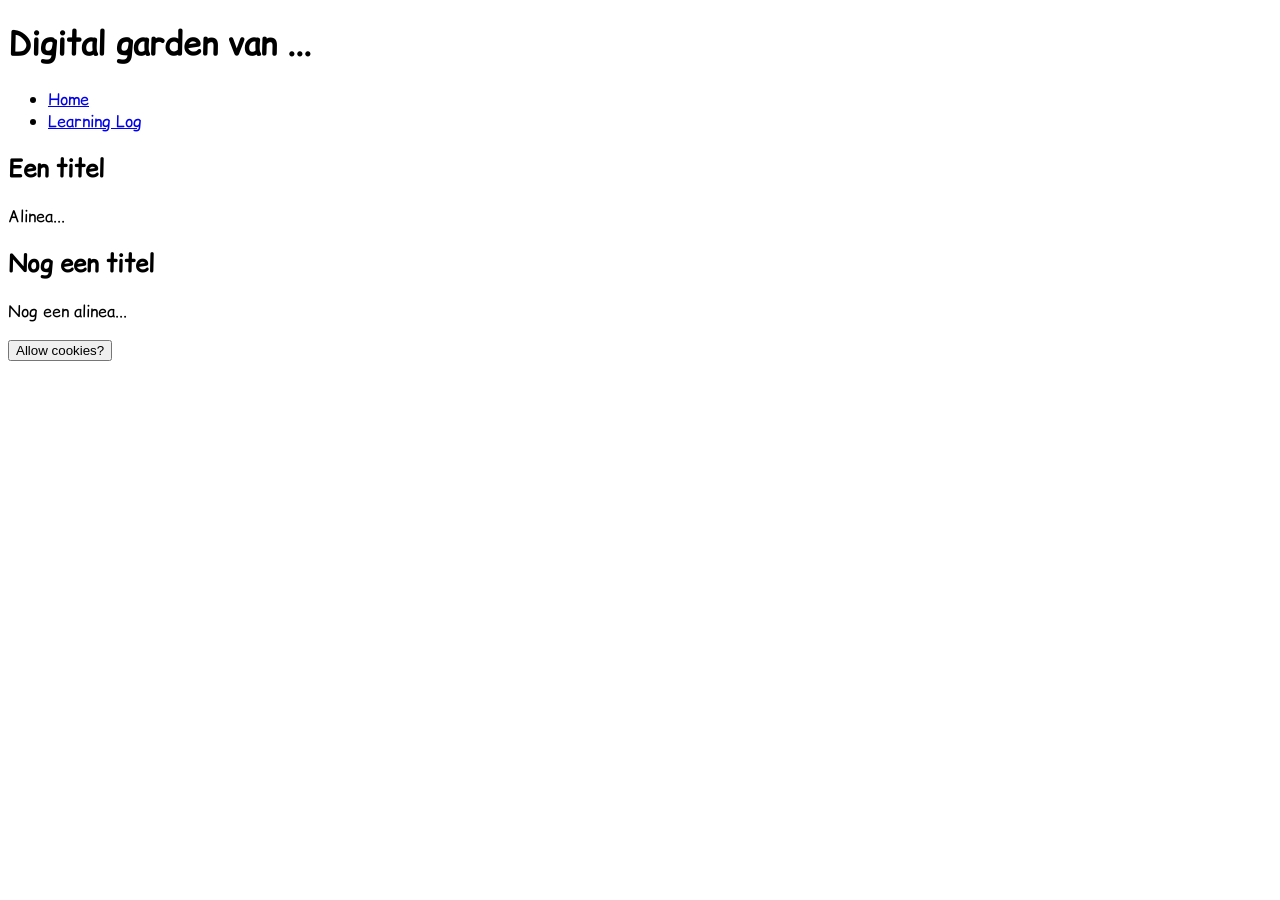
==== index.html @ a047b833 "Model reset voor sprint 2" ====
<!doctype html>
<html lang="en">
  <head>
    <meta charset="UTF-8" />
    <meta name="viewport" content="width=device-width, initial-scale=1.0" />
    <meta name="author" content="jouw naam" />
    <meta name="color-scheme" content="dark light" />

    <title>Digital garden van ...</title>
    <link rel="stylesheet" href="./css/normal.css" />

    <!-- Importeer het webring component, voeg jouw eigen domein toe in data-page -->
    <script
      data-page="https://example.com"
      src="http://digitaaltuintje.nl/webring.js"
      defer
    ></script>
  </head>
  <body>
    <header>
      <h1>Digital garden van ...</h1>
      <nav>
        <ul>
          <li><a href="index.html">Home</a></li>
          <li><a href="https://github.com/account/repo">Learning Log</a></li>
        </ul>
      </nav>
    </header>

    <main>
      <article>
        <h2>Een titel</h2>

        <p>Alinea...</p>
      </article>

      <article>
        <h2>Nog een titel</h2>

        <p>Nog een alinea...</p>
      </article>
    </main>

    <footer>
      <nav>
        <button commandfor="cookieModal" command="show-modal">
          <span>Allow cookies?</span>
        </button>
      </nav>
    </footer>

    <dialog id="cookieModal">
      <form method="dialog">
        <p>
          We use cookies to personalise content and ads, to provide social media
          features and to analyse our traffic. We also share information about
          your use of our site with our social media, advertising and analytics
          partners who may combine it with other information that you’ve
          provided to them or that they’ve collected from your use of their
          services.
        </p>
        <button onclick="setCookie()">Allow</button>
        <button onclick="unsetCookie()">Deny</button>
      </form>
    </dialog>
  </body>
</html>
---- css/normal.css ----
/**************************
* MARK: Fonts
**************************/

@font-face {
  font-family: "Comic Relief";
  src: url(../fonts/ComicRelief-Regular.woff2);
  font-weight: 400;
  font-style: normal;
}

/**************************
* MARK: Custom properties
**************************/

html {
  color-scheme: light dark;
}

/**************************
* MARK: Algemene Styling
**************************/

*,
*::after,
*::before {
  box-sizing: border-box;
}

img {
  max-width: 100%;
}

body {
  font-family: "Comic Relief", system-ui;
}

/**************************
* MARK: Header
**************************/

header {
}

/**************************
* MARK: Footer
**************************/

footer {
}

/**************************
* MARK: Main
**************************/

main {
}

/**************************
* MARK: Section ...
**************************/
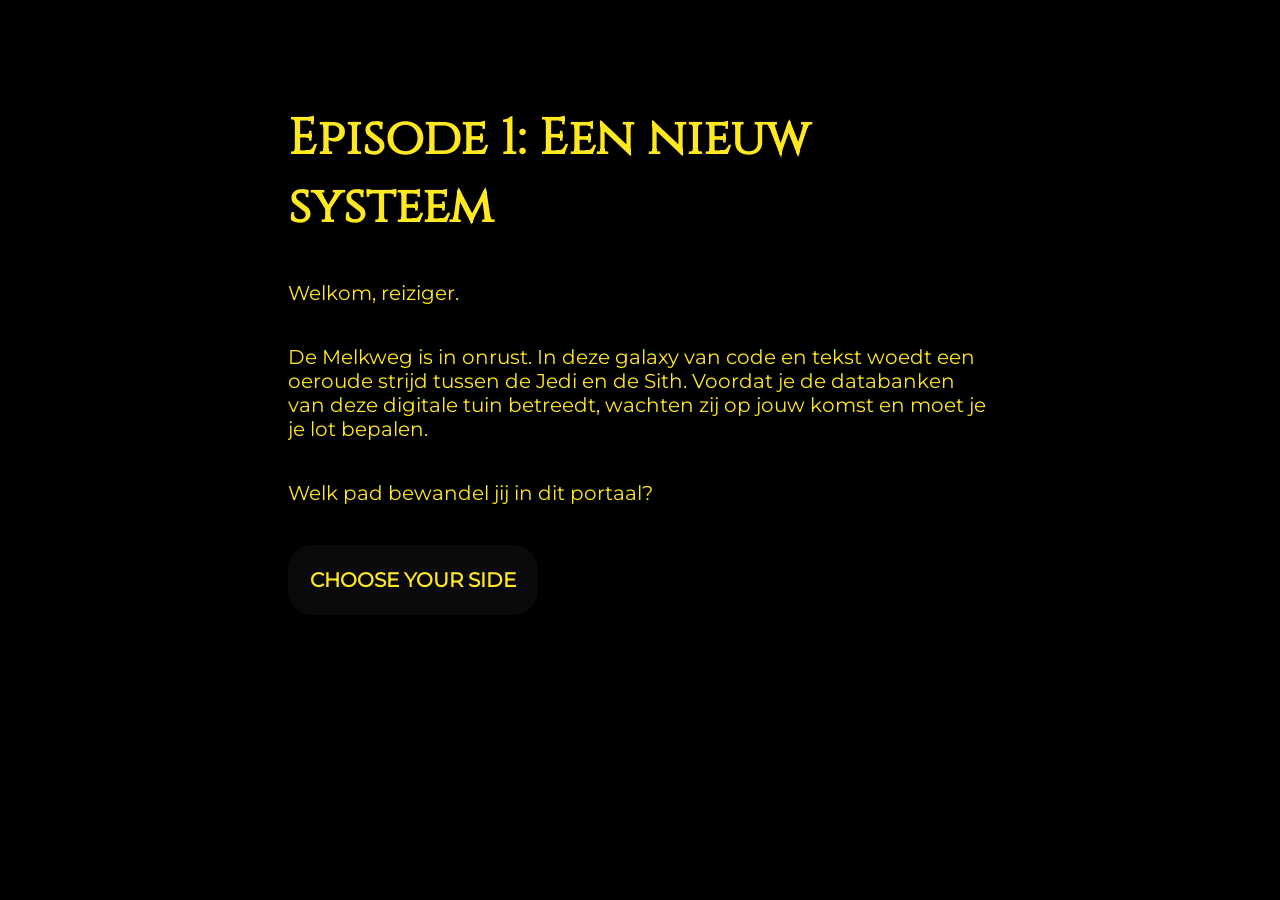
==== commit 18e578b2: "fixed the index.html" ====
--- a/index.html
+++ b/index.html
@@ -1,67 +1,33 @@
 <!doctype html>
 <html lang="en">
-  <head>
-    <meta charset="UTF-8" />
-    <meta name="viewport" content="width=device-width, initial-scale=1.0" />
-    <meta name="author" content="jouw naam" />
-    <meta name="color-scheme" content="dark light" />
 
-    <title>Digital garden van ...</title>
-    <link rel="stylesheet" href="./css/normal.css" />
+<head>
+  <meta charset="UTF-8" />
+  <meta name="viewport" content="width=device-width, initial-scale=1.0" />
+  <meta name="author" content="jouw naam" />
+  <meta name="color-scheme" content="dark light" />
 
-    <!-- Importeer het webring component, voeg jouw eigen domein toe in data-page -->
-    <script
-      data-page="https://example.com"
-      src="http://digitaaltuintje.nl/webring.js"
-      defer
-    ></script>
-  </head>
-  <body>
-    <header>
-      <h1>Digital garden van ...</h1>
-      <nav>
-        <ul>
-          <li><a href="index.html">Home</a></li>
-          <li><a href="https://github.com/account/repo">Learning Log</a></li>
-        </ul>
-      </nav>
-    </header>
+  <title>Digital garden van ...</title>
+  <link rel="stylesheet" href="./assets/style/landingpage.css" />
 
-    <main>
-      <article>
-        <h2>Een titel</h2>
+</head>
 
-        <p>Alinea...</p>
-      </article>
+<body>
+  <video autoplay loop muted playsinline class="jumpspeedbg">
+    <source src="./assets/images/jumpspeedbg.mp4" type="video/mp4">
+  </video>
+  <section class="intro">
+    <section id="crawl">
+        <h1>Episode 1: Een nieuw systeem</h1>
+        <p>Welkom, reiziger.</p>
+        <p>De Melkweg is in onrust. In deze galaxy van code en tekst woedt een oeroude strijd tussen de
+          Jedi en de Sith.
+          Voordat je de databanken van deze digitale tuin betreedt, wachten zij op jouw komst en moet je je lot bepalen.
+        </p>
+        <p>Welk pad bewandel jij in dit portaal?</p>
+        <a href="./pages/theme.html">Choose Your side</a>
+  </section>
+  </section>
+</body>
 
-      <article>
-        <h2>Nog een titel</h2>
-
-        <p>Nog een alinea...</p>
-      </article>
-    </main>
-
-    <footer>
-      <nav>
-        <button commandfor="cookieModal" command="show-modal">
-          <span>Allow cookies?</span>
-        </button>
-      </nav>
-    </footer>
-
-    <dialog id="cookieModal">
-      <form method="dialog">
-        <p>
-          We use cookies to personalise content and ads, to provide social media
-          features and to analyse our traffic. We also share information about
-          your use of our site with our social media, advertising and analytics
-          partners who may combine it with other information that you’ve
-          provided to them or that they’ve collected from your use of their
-          services.
-        </p>
-        <button onclick="setCookie()">Allow</button>
-        <button onclick="unsetCookie()">Deny</button>
-      </form>
-    </dialog>
-  </body>
-</html>
+</html>
--- a/assets/style/landingpage.css
+++ b/assets/style/landingpage.css
@@ -0,0 +1,239 @@
+@import url(./colors.css);
+@import url(./fonts.css);
+@import url(./algemenestyling.css);
+
+
+body {
+    font-size: 2rem;
+    color: #FFF2F2;
+    width: 100vw;
+    height: 100vh;
+
+    background: #152331;
+    /* fallback for old browsers */
+    background: -webkit-linear-gradient(to top, var(--gradient-black-bg) 40%, var(--gradient-darkblueish-bg) 10%, var(--gradient-black-bg) 40%);
+    /* Chrome 10-25, Safari 5.1-6 */
+    background: linear-gradient(to top, var(--gradient-black-bg) 40%, var(--gradient-darkblueish-bg) 10%, var(--gradient-black-bg) 40%);
+    /* W3C, IE 10+/ Edge, Firefox 16+, Chrome 26+, Opera 12+, Safari 7+ */
+
+    @media (max-width:500px) {
+        display: grid;
+        place-items: center;
+        padding: 1rem 1.5rem rem 1.5rem;
+        width: 100%;
+    }
+
+    @media (max-width:1000px) {
+        display: grid;
+        place-items: center;
+        padding: 1rem 1.5rem rem 1.5rem;
+        width: 100%;
+    }
+
+}
+
+video {
+    position: absolute;
+    width: 100%;
+    height: 100%;
+    object-fit: cover;
+
+    mix-blend-mode: cover;
+    opacity: 0.3;
+    z-index: -1;
+
+    @media (max-width:500px) {
+        object-fit: cover;
+        gap: 2rem;
+    }
+
+    @media (max-width:1000px) {
+        object-fit: cover;
+        gap: 2rem;
+    }
+}
+
+section {
+    display: flex;
+    justify-content: center;
+    align-items: left;
+    height: 100vh;
+    width: 100vw;
+    overflow: hidden;
+    perspective: 80rem;
+}
+
+#crawl {
+    display: flex;
+    flex-direction: column;
+    align-items: left;
+    text-align: left;
+    gap: 4rem;
+    width: 55%;
+    max-width: 90rem;
+
+    animation: scrollUp 15s ease-out forwards;
+
+    @media (max-width:500px) {
+        width: 90%;
+        height: 100%;
+        text-align: left;
+        align-items: flex-start;
+    }
+
+    @media (max-width:1000px) {
+        width: 90%;
+        height: 100%;
+        text-align: left;
+        align-items: flex-start;
+    }
+}
+
+#crawl p {
+    font-family: 'Montserrat';
+    color: var(--starwars-yellow);
+    font-size: 2rem;
+    align-items: left;
+    text-align: left;
+
+    @media (max-width:500px) {
+        font-size: 1.5rem;
+    }
+
+    @media (max-width:1000px) {
+        font-size: 2rem;
+    }
+}
+
+h1 {
+    font-family: "Cinzel";
+    color: var(--starwars-yellow);
+    font-size: 5rem;
+    width: 100%;
+    align-items: left;
+    text-align: left;
+
+    @media (max-width:500px) {
+        font-size: 2rem;
+    }
+
+    @media (max-width:1000px) {
+        font-size: 3rem;
+    }
+}
+
+p {
+    font-family: 'Montserrat';
+    color: var(--starwars-yellow);
+    font-size: 2rem;
+}
+
+a {
+    background-color: var(--black-color);
+    color: var(--starwars-yellow);
+    width: 25rem;
+    height: 7rem;
+
+    position: relative;
+
+    display: grid;
+    place-items: center;
+    border-radius: 2.5rem;
+
+    font-family: 'Montserrat';
+    font-weight: 600;
+    font-size: 2rem;
+    text-align: center;
+
+    text-decoration: none;
+    text-transform: uppercase;
+
+    animation: rotate 15s linear infinite;
+
+    @media(max-width:500px){
+        width: 19rem;
+        height: 5rem;
+        display: grid;
+        place-items: center;
+        border-radius: 2.5rem;
+        font-size: 1.5rem;
+        text-align: center;
+    }
+
+    @media (max-width:1000px){
+        width: 19rem;
+        height: 5rem;
+        display: grid;
+        place-items: center;
+        border-radius: 2.5rem;
+        font-size: 1.5rem;
+        text-align: center;
+    }
+}
+
+a:hover::before,
+a:hover::after,
+a:active::before,
+a:active::after,
+a:focus::before,
+a:focus::after {
+    content: '';
+    position: absolute;
+    width: 26rem;
+    height: 8rem;
+    background: linear-gradient(to right,
+            var(--lightsaber-red)25%,
+            var(--lightsaber-light-blue),
+            var(--lightsaber-blue),
+            var(--lightsaber-red));
+    background-size: 400%;
+    border-radius: inherit;
+    z-index: -2;
+    filter: blur(5px);
+
+    animation: rotate 15s linear infinite;
+
+    @media(max-width:500px){
+        content: '';
+        position: absolute;
+        width: 20rem;
+        height: 6rem;
+
+        animation: rotate 15s linear infinite;
+    }
+
+    @media (max-width:1000px){
+        content: '';
+        position: absolute;
+        width: 20rem;
+        height: 6rem;
+
+        animation: rotate 15s linear infinite;
+    }
+}
+
+@keyframes rotate {
+    0% {
+        background-position: 0 0;
+    }
+
+    50% {
+        background-position: 400% 0;
+    }
+
+    100% {
+        background-position: 0 0;
+    }
+}
+
+
+@keyframes scrollUp {
+    0% {
+        transform: translateY(100vh) rotateX(20deg);
+    }
+
+    100% {
+        transform: translateY(-10vh) rotateX(0deg);
+        opacity: 1;
+    }
+}
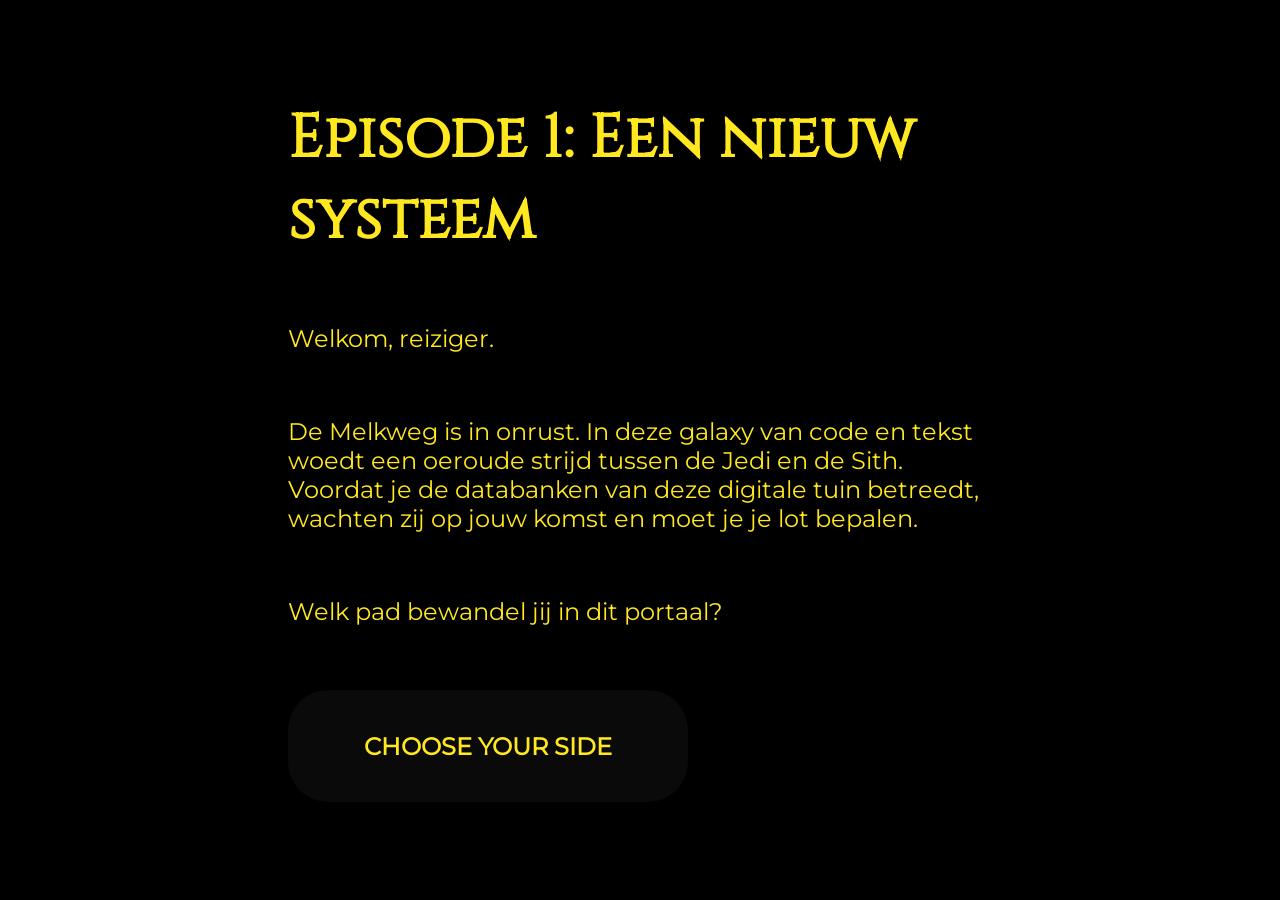
==== commit e432a34f: "amde screenreader friendly and changed contrast" ====
--- a/index.html
+++ b/index.html
@@ -1,22 +1,19 @@
 <!doctype html>
 <html lang="en">
-
 <head>
   <meta charset="UTF-8" />
   <meta name="viewport" content="width=device-width, initial-scale=1.0" />
   <meta name="author" content="jouw naam" />
   <meta name="color-scheme" content="dark light" />
-
-  <title>Digital garden van ...</title>
+  <title>Bloomigskils</title>
   <link rel="stylesheet" href="./assets/style/landingpage.css" />
-
 </head>
-
 <body>
-  <video autoplay loop muted playsinline class="jumpspeedbg">
+  <!-- alt verwijderd uit source, aria-hidden toegevoegd zodat de screenreader de decoratieve video negeert -->
+  <video autoplay loop muted playsinline class="jumpspeedbg" aria-hidden="true">
     <source src="./assets/images/jumpspeedbg.mp4" type="video/mp4">
   </video>
-  <section class="intro">
+  <main class="intro" aria-label="Introductie">
     <section id="crawl">
         <h1>Episode 1: Een nieuw systeem</h1>
         <p>Welkom, reiziger.</p>
@@ -25,9 +22,9 @@
           Voordat je de databanken van deze digitale tuin betreedt, wachten zij op jouw komst en moet je je lot bepalen.
         </p>
         <p>Welk pad bewandel jij in dit portaal?</p>
+        <!-- alt en overbodige aria-label verwijderd op de link -->
         <a href="./pages/theme.html">Choose Your side</a>
-  </section>
-  </section>
+    </section>
+  </main>
 </body>
-
 </html>
--- a/assets/style/landingpage.css
+++ b/assets/style/landingpage.css
@@ -4,11 +4,6 @@
 
 
 body {
-    font-size: 2rem;
-    color: #FFF2F2;
-    width: 100vw;
-    height: 100vh;
-
     background: #152331;
     /* fallback for old browsers */
     background: -webkit-linear-gradient(to top, var(--gradient-black-bg) 40%, var(--gradient-darkblueish-bg) 10%, var(--gradient-black-bg) 40%);
@@ -16,6 +11,13 @@
     background: linear-gradient(to top, var(--gradient-black-bg) 40%, var(--gradient-darkblueish-bg) 10%, var(--gradient-black-bg) 40%);
     /* W3C, IE 10+/ Edge, Firefox 16+, Chrome 26+, Opera 12+, Safari 7+ */
 
+    @media(prefers-reduced-motion: reduce) {
+        background-image: url(../images/starwarsthemebg.jpeg);
+        height:100%;
+        width:auto;
+        mix-blend-mode: cover;
+    }
+
     @media (max-width:500px) {
         display: grid;
         place-items: center;
@@ -42,6 +44,11 @@
     opacity: 0.3;
     z-index: -1;
 
+    @media(prefers-reduced-motion: reduce) {
+        display: none;
+        animation-play-state: paused;
+    }
+
     @media (max-width:500px) {
         object-fit: cover;
         gap: 2rem;
@@ -63,6 +70,12 @@
     perspective: 80rem;
 }
 
+.intro{
+    display:grid;
+    place-items: center;
+    place-content: center;
+}
+
 #crawl {
     display: flex;
     flex-direction: column;
@@ -72,6 +85,9 @@
     width: 55%;
     max-width: 90rem;
 
+    transform: translateY(0) rotateX(0deg); 
+        opacity: 1;
+
     animation: scrollUp 15s ease-out forwards;
 
     @media (max-width:500px) {
@@ -87,15 +103,22 @@
         text-align: left;
         align-items: flex-start;
     }
+
+    @media(prefers-reduce-motion: reduce){
+        
+    }
+
 }
 
 #crawl p {
     font-family: 'Montserrat';
     color: var(--starwars-yellow);
-    font-size: 2rem;
+    font-size: var(--p);
     align-items: left;
     text-align: left;
 
+    @media(prefers-reduced-motion: reduce) {}
+
     @media (max-width:500px) {
         font-size: 1.5rem;
     }
@@ -103,16 +126,33 @@
     @media (max-width:1000px) {
         font-size: 2rem;
     }
+}
+
+#crawl,
+a,
+a::before,
+a::after{
+    animation: none !important;
 }
 
 h1 {
     font-family: "Cinzel";
     color: var(--starwars-yellow);
-    font-size: 5rem;
+    font-size: var(--h1);
     width: 100%;
     align-items: left;
     text-align: left;
 
+    @media(prefers-reduced-motion:no-preference) {
+        font-family: "Cinzel";
+        color: var(--starwars-yellow);
+        font-size: var(--h1);
+        width: 100%;
+        align-items: left;
+        text-align: left;
+    }
+
+    /*
     @media (max-width:500px) {
         font-size: 2rem;
     }
@@ -120,12 +160,13 @@
     @media (max-width:1000px) {
         font-size: 3rem;
     }
+   */
 }
 
 p {
     font-family: 'Montserrat';
     color: var(--starwars-yellow);
-    font-size: 2rem;
+    font-size: var(--p);
 }
 
 a {
@@ -142,7 +183,7 @@
 
     font-family: 'Montserrat';
     font-weight: 600;
-    font-size: 2rem;
+    font-size: var(--p);
     text-align: center;
 
     text-decoration: none;
@@ -150,23 +191,21 @@
 
     animation: rotate 15s linear infinite;
 
-    @media(max-width:500px){
+    @media(max-width:500px) {
         width: 19rem;
         height: 5rem;
         display: grid;
         place-items: center;
         border-radius: 2.5rem;
-        font-size: 1.5rem;
         text-align: center;
     }
 
-    @media (max-width:1000px){
+    @media (max-width:1000px) {
         width: 19rem;
         height: 5rem;
         display: grid;
         place-items: center;
         border-radius: 2.5rem;
-        font-size: 1.5rem;
         text-align: center;
     }
 }
@@ -193,7 +232,7 @@
 
     animation: rotate 15s linear infinite;
 
-    @media(max-width:500px){
+    @media(max-width:500px) {
         content: '';
         position: absolute;
         width: 20rem;
@@ -202,7 +241,7 @@
         animation: rotate 15s linear infinite;
     }
 
-    @media (max-width:1000px){
+    @media (max-width:1000px) {
         content: '';
         position: absolute;
         width: 20rem;
@@ -236,4 +275,4 @@
         transform: translateY(-10vh) rotateX(0deg);
         opacity: 1;
     }
-}
+}
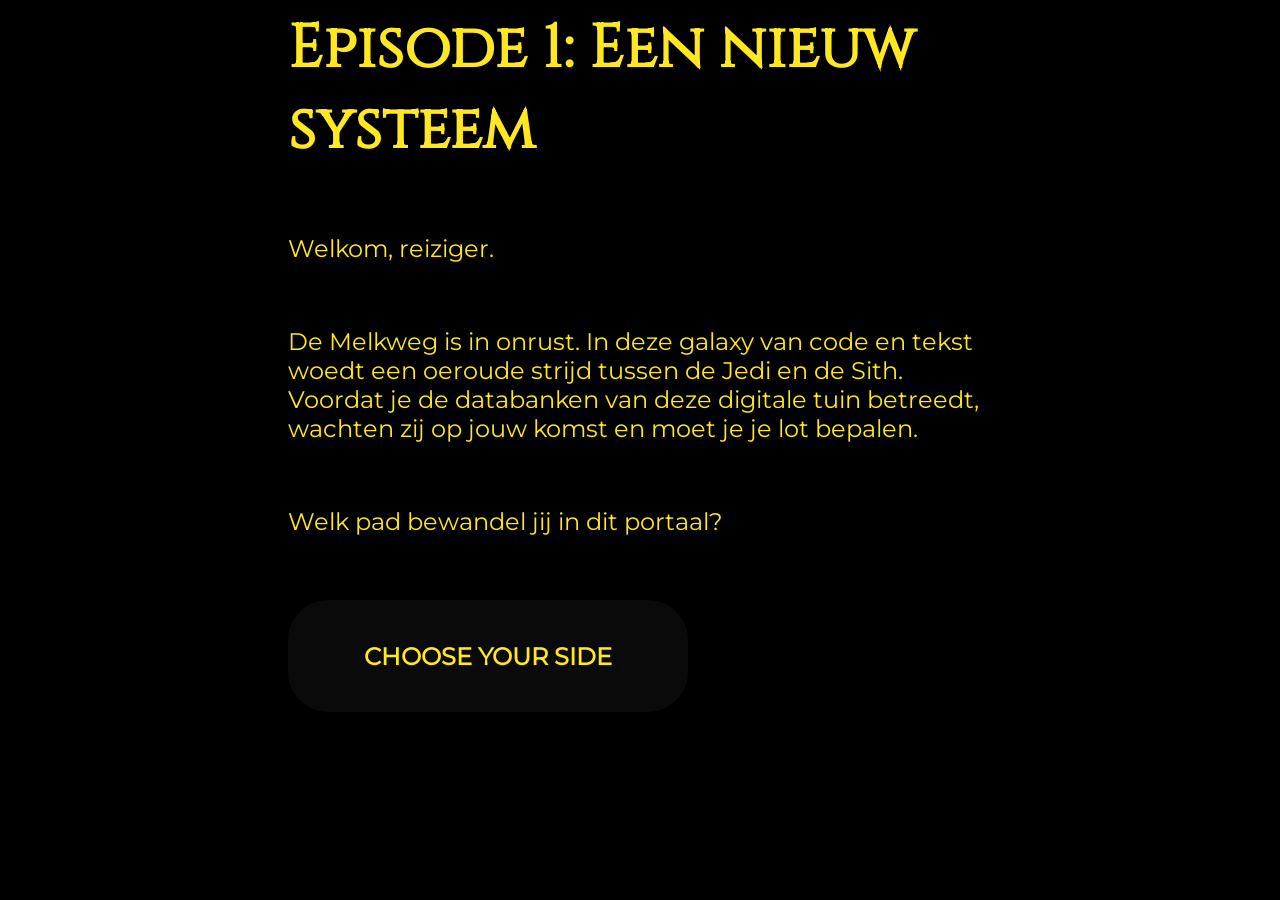
==== commit 5036e7e3: "made the cookiepopup with a timer" ====
--- a/index.html
+++ b/index.html
@@ -9,7 +9,7 @@
   <link rel="stylesheet" href="./assets/style/landingpage.css" />
 </head>
 <body>
-  <!-- alt verwijderd uit source, aria-hidden toegevoegd zodat de screenreader de decoratieve video negeert -->
+ 
   <video autoplay loop muted playsinline class="jumpspeedbg" aria-hidden="true">
     <source src="./assets/images/jumpspeedbg.mp4" type="video/mp4">
   </video>
--- a/assets/style/landingpage.css
+++ b/assets/style/landingpage.css
@@ -13,8 +13,8 @@
 
     @media(prefers-reduced-motion: reduce) {
         background-image: url(../images/starwarsthemebg.jpeg);
-        height:100%;
-        width:auto;
+        height: 100%;
+        width: auto;
         mix-blend-mode: cover;
     }
 
@@ -65,13 +65,13 @@
     justify-content: center;
     align-items: left;
     height: 100vh;
-    width: 100vw;
+    width: 100%;
     overflow: hidden;
     perspective: 80rem;
 }
 
-.intro{
-    display:grid;
+.intro {
+    display: grid;
     place-items: center;
     place-content: center;
 }
@@ -85,9 +85,8 @@
     width: 55%;
     max-width: 90rem;
 
-    transform: translateY(0) rotateX(0deg); 
+    transform: translateY(0) rotateX(0deg);
         opacity: 1;
-
     animation: scrollUp 15s ease-out forwards;
 
     @media (max-width:500px) {
@@ -104,9 +103,13 @@
         align-items: flex-start;
     }
 
-    @media(prefers-reduce-motion: reduce){
-        
-    }
+    @media(prefers-reduce-motion: reduce) {
+        animation: none !important;
+        transform: translateY(0) rotateX(0deg);
+        opacity: 1;
+    }
+
+    animation: scrollUp 15s ease-out forwards;
 
 }
 
@@ -117,7 +120,7 @@
     align-items: left;
     text-align: left;
 
-    @media(prefers-reduced-motion: reduce) {}
+    @media(prefers-reduced-motion:  no-preference) {}
 
     @media (max-width:500px) {
         font-size: 1.5rem;
@@ -128,10 +131,9 @@
     }
 }
 
-#crawl,
 a,
 a::before,
-a::after{
+a::after {
     animation: none !important;
 }
 
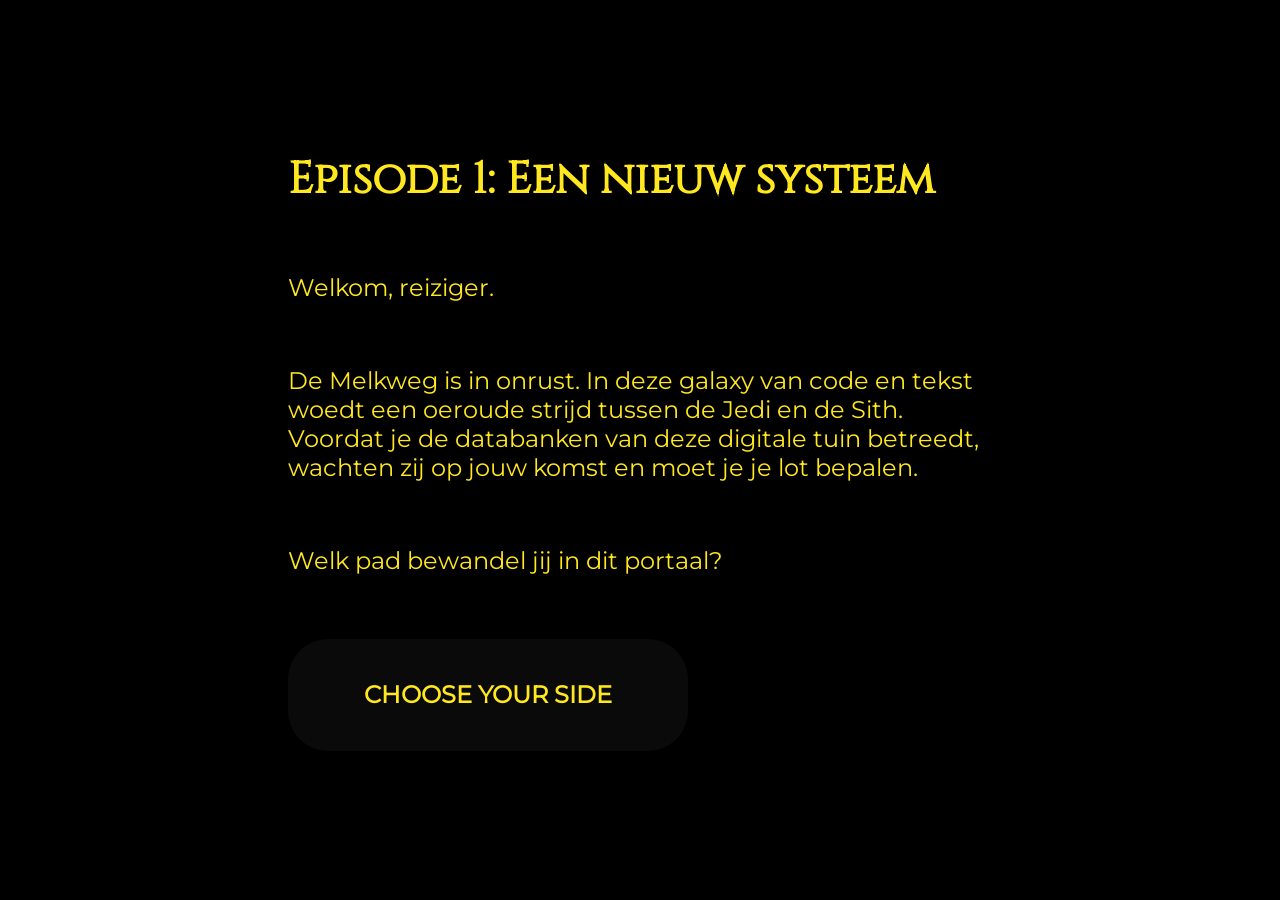
==== commit d3cbafb4: "update theme, added homepage-dark after feedback" ====
--- a/index.html
+++ b/index.html
@@ -22,7 +22,7 @@
           Voordat je de databanken van deze digitale tuin betreedt, wachten zij op jouw komst en moet je je lot bepalen.
         </p>
         <p>Welk pad bewandel jij in dit portaal?</p>
-        <!-- alt en overbodige aria-label verwijderd op de link -->
+    
         <a href="./pages/theme.html">Choose Your side</a>
     </section>
   </main>
--- a/assets/style/landingpage.css
+++ b/assets/style/landingpage.css
@@ -140,7 +140,7 @@
 h1 {
     font-family: "Cinzel";
     color: var(--starwars-yellow);
-    font-size: var(--h1);
+    font-size: var(--h2);
     width: 100%;
     align-items: left;
     text-align: left;
@@ -148,7 +148,7 @@
     @media(prefers-reduced-motion:no-preference) {
         font-family: "Cinzel";
         color: var(--starwars-yellow);
-        font-size: var(--h1);
+        font-size: var(--h2);
         width: 100%;
         align-items: left;
         text-align: left;
@@ -274,7 +274,7 @@
     }
 
     100% {
-        transform: translateY(-10vh) rotateX(0deg);
+        transform: translateY(-0) rotateX(0deg);
         opacity: 1;
     }
 }
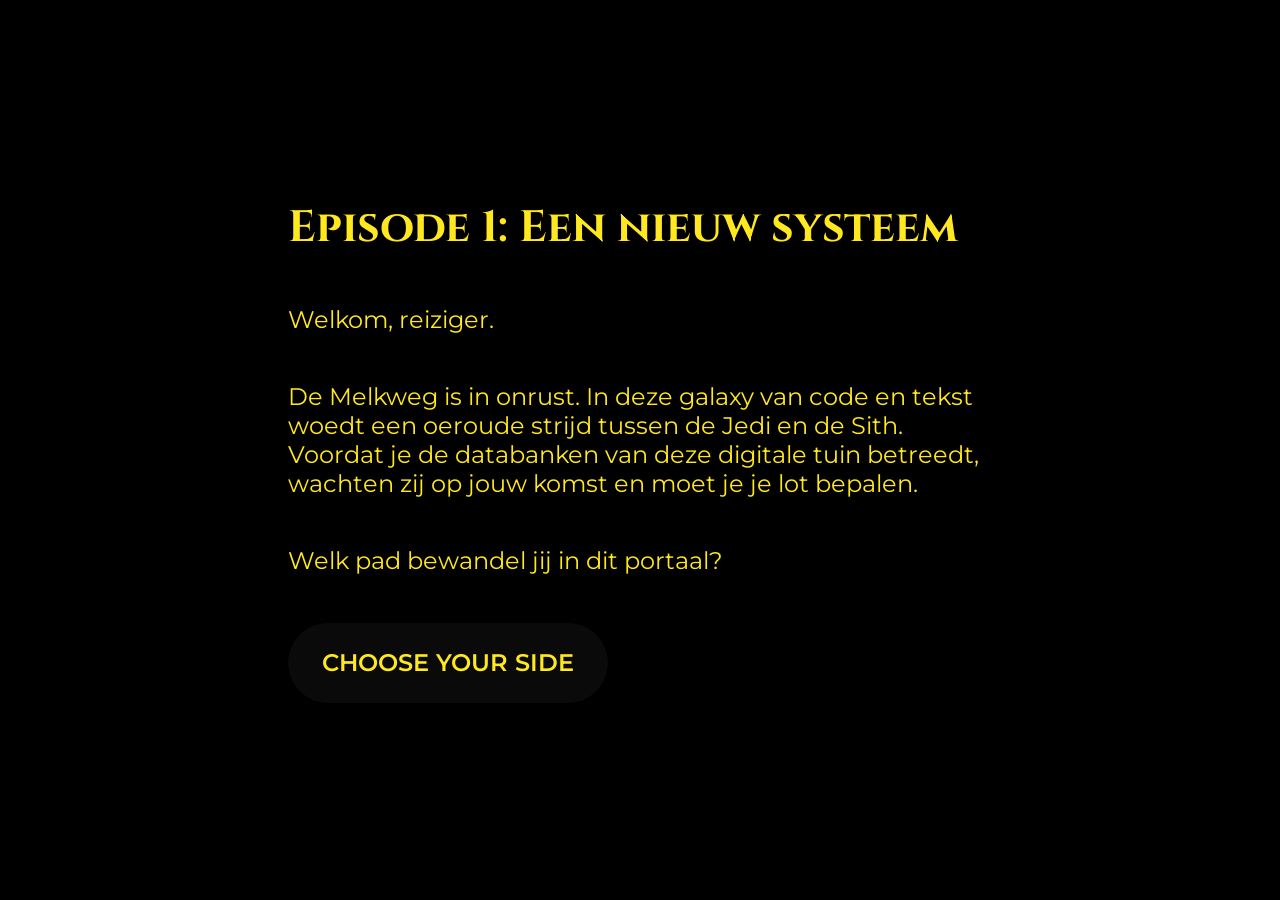
==== commit 5512ea17: "feat: add characterpage and finalize code" ====
--- a/index.html
+++ b/index.html
@@ -1,9 +1,9 @@
 <!doctype html>
-<html lang="en">
+<html lang="nl">
 <head>
   <meta charset="UTF-8" />
   <meta name="viewport" content="width=device-width, initial-scale=1.0" />
-  <meta name="author" content="jouw naam" />
+  <meta name="author" content="Amy van Duin" />
   <meta name="color-scheme" content="dark light" />
   <title>Bloomigskils</title>
   <link rel="stylesheet" href="./assets/style/landingpage.css" />
--- a/assets/style/landingpage.css
+++ b/assets/style/landingpage.css
@@ -15,7 +15,6 @@
         background-image: url(../images/starwarsthemebg.jpeg);
         height: 100%;
         width: auto;
-        mix-blend-mode: cover;
     }
 
     @media (max-width:500px) {
@@ -39,8 +38,6 @@
     width: 100%;
     height: 100%;
     object-fit: cover;
-
-    mix-blend-mode: cover;
     opacity: 0.3;
     z-index: -1;
 
@@ -63,7 +60,7 @@
 section {
     display: flex;
     justify-content: center;
-    align-items: left;
+    align-items: flex-start;
     height: 100vh;
     width: 100%;
     overflow: hidden;
@@ -79,9 +76,9 @@
 #crawl {
     display: flex;
     flex-direction: column;
-    align-items: left;
+    align-items: flex-start;
     text-align: left;
-    gap: 4rem;
+    gap: 3rem;
     width: 55%;
     max-width: 90rem;
 
@@ -117,17 +114,16 @@
     font-family: 'Montserrat';
     color: var(--starwars-yellow);
     font-size: var(--p);
-    align-items: left;
     text-align: left;
 
     @media(prefers-reduced-motion:  no-preference) {}
 
     @media (max-width:500px) {
-        font-size: 1.5rem;
-    }
-
-    @media (max-width:1000px) {
-        font-size: 2rem;
+        font-size: var(--p);
+    }
+
+    @media (max-width:1000px) {
+        font-size: var(--p);
     }
 }
 
@@ -135,6 +131,8 @@
 a::before,
 a::after {
     animation: none !important;
+    font-size:var(--p);
+    color: var(--text-color);
 }
 
 h1 {
@@ -142,7 +140,6 @@
     color: var(--starwars-yellow);
     font-size: var(--h2);
     width: 100%;
-    align-items: left;
     text-align: left;
 
     @media(prefers-reduced-motion:no-preference) {
@@ -154,15 +151,15 @@
         text-align: left;
     }
 
-    /*
-    @media (max-width:500px) {
-        font-size: 2rem;
-    }
-
-    @media (max-width:1000px) {
-        font-size: 3rem;
-    }
-   */
+    
+    @media (max-width:500px) {
+        font-size: var(--h2);
+    }
+
+    @media (max-width:1000px) {
+        font-size: var(--h2);
+    }
+   
 }
 
 p {
@@ -174,8 +171,8 @@
 a {
     background-color: var(--black-color);
     color: var(--starwars-yellow);
-    width: 25rem;
-    height: 7rem;
+    width: 20rem;
+    height: 5rem;
 
     position: relative;
 
@@ -220,8 +217,8 @@
 a:focus::after {
     content: '';
     position: absolute;
-    width: 26rem;
-    height: 8rem;
+    width: 21rem;
+    height: 6rem;
     background: linear-gradient(to right,
             var(--lightsaber-red)25%,
             var(--lightsaber-light-blue),
